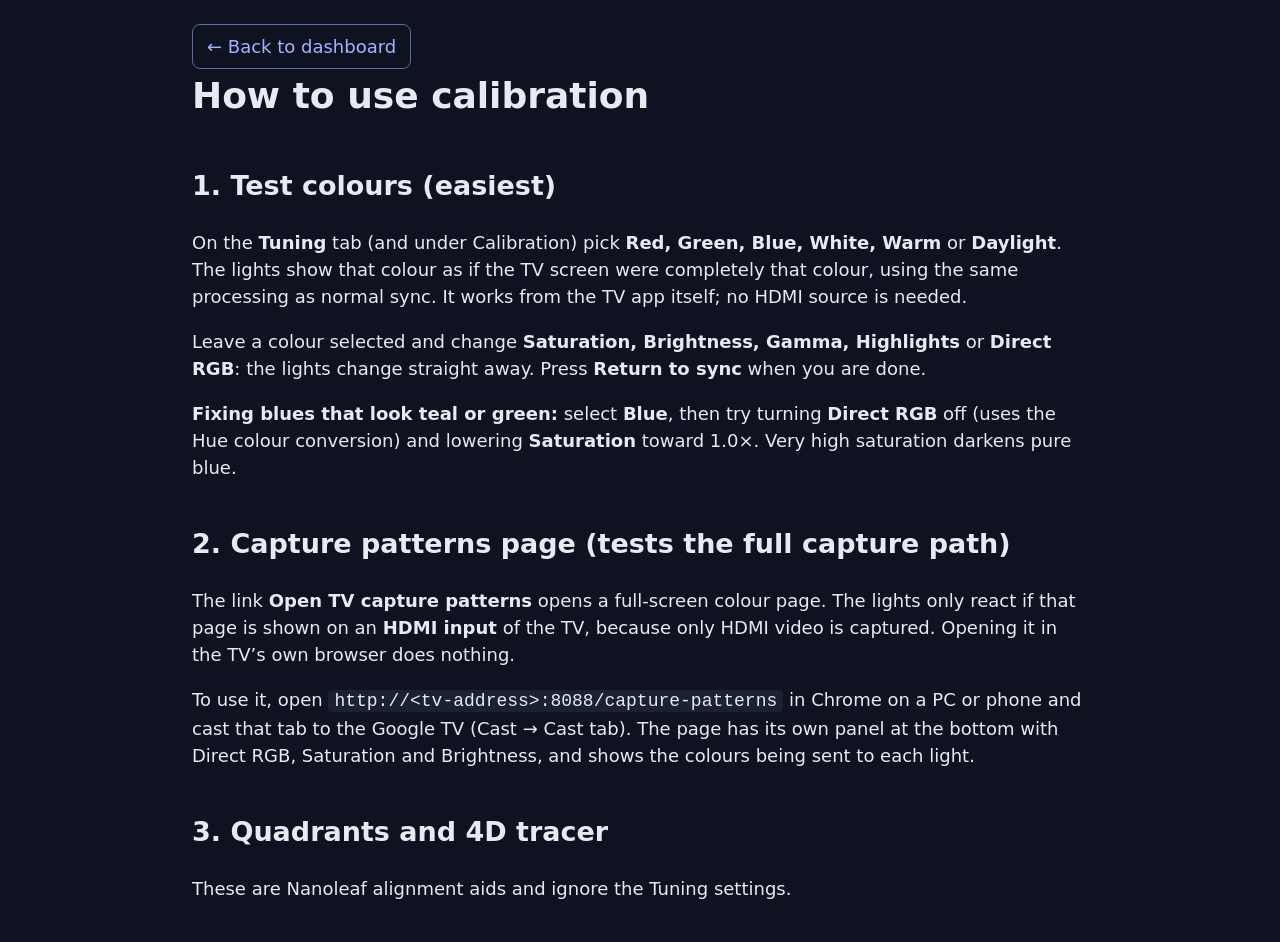
==== calibration-patterns/help.html @ ba35d357 "Test colours go through Tuning; Test colour strip on Tuning tab; calibration help page Solid calibra" ====
<!doctype html>
<html lang="en">
<head>
  <meta charset="utf-8">
  <meta name="viewport" content="width=device-width, initial-scale=1">
  <title>Calibration help</title>
  <style>
    :root { color-scheme: dark; }
    body { margin: 0; background: #0f1220; color: #e8eaf2; font: 18px/1.5 system-ui, sans-serif; }
    main { max-width: 56rem; margin: 0 auto; padding: 24px; }
    h1 { margin-top: 0; } h2 { margin-top: 1.6em; }
    a { color: #9fb4ff; } code { background: #1b2033; padding: 1px 6px; border-radius: 4px; }
    .back { display: inline-block; padding: 8px 14px; border: 1px solid #5b6aa8; border-radius: 8px; text-decoration: none; }
  </style>
</head>
<body>
<main>
  <a class="back" href="/">&larr; Back to dashboard</a>
  <h1>How to use calibration</h1>

  <h2>1. Test colours (easiest)</h2>
  <p>On the <b>Tuning</b> tab (and under Calibration) pick <b>Red, Green, Blue, White, Warm</b> or <b>Daylight</b>.
  The lights show that colour as if the TV screen were completely that colour, using the same processing as normal sync.
  It works from the TV app itself; no HDMI source is needed.</p>
  <p>Leave a colour selected and change <b>Saturation, Brightness, Gamma, Highlights</b> or <b>Direct RGB</b>: the lights change straight away.
  Press <b>Return to sync</b> when you are done.</p>
  <p><b>Fixing blues that look teal or green:</b> select <b>Blue</b>, then try turning <b>Direct RGB</b> off (uses the Hue colour conversion)
  and lowering <b>Saturation</b> toward 1.0&times;. Very high saturation darkens pure blue.</p>

  <h2>2. Capture patterns page (tests the full capture path)</h2>
  <p>The link <b>Open TV capture patterns</b> opens a full-screen colour page. The lights only react if that page is shown on an
  <b>HDMI input</b> of the TV, because only HDMI video is captured. Opening it in the TV&rsquo;s own browser does nothing.</p>
  <p>To use it, open <code>http://&lt;tv-address&gt;:8088/capture-patterns</code> in Chrome on a PC or phone and cast that tab to the Google TV
  (Cast &rarr; Cast tab). The page has its own panel at the bottom with Direct RGB, Saturation and Brightness, and shows the colours being sent
  to each light.</p>

  <h2>3. Quadrants and 4D tracer</h2>
  <p>These are Nanoleaf alignment aids and ignore the Tuning settings.</p>
</main>
</body>
</html>
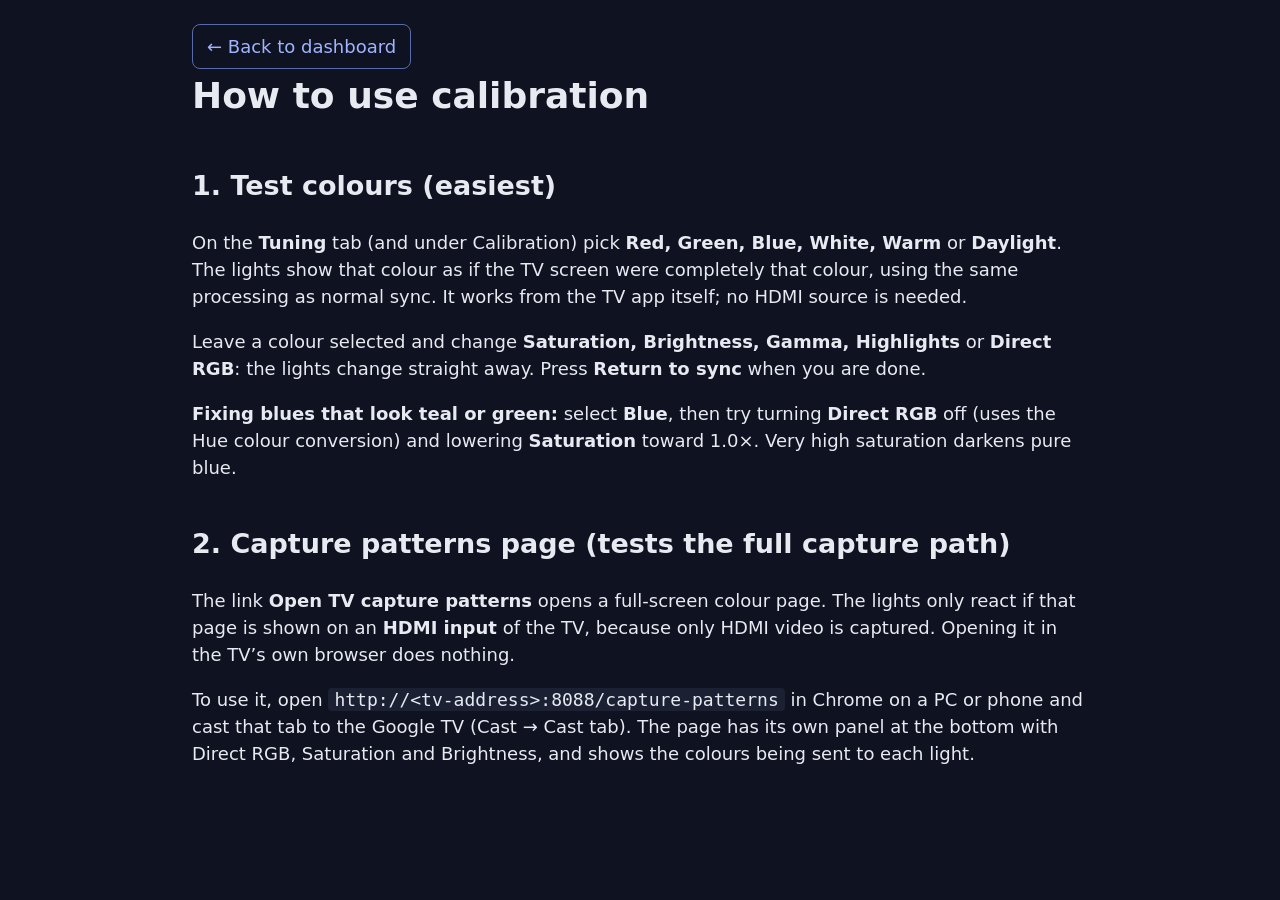
==== commit 4b4643fb: "Remove Nanoleaf 4D support Drops the nanoleaf module (~1100 lines), its CLI commands, API endpoints," ====
--- a/calibration-patterns/help.html
+++ b/calibration-patterns/help.html
@@ -34,8 +34,6 @@
   (Cast &rarr; Cast tab). The page has its own panel at the bottom with Direct RGB, Saturation and Brightness, and shows the colours being sent
   to each light.</p>
 
-  <h2>3. Quadrants and 4D tracer</h2>
-  <p>These are Nanoleaf alignment aids and ignore the Tuning settings.</p>
 </main>
 </body>
 </html>
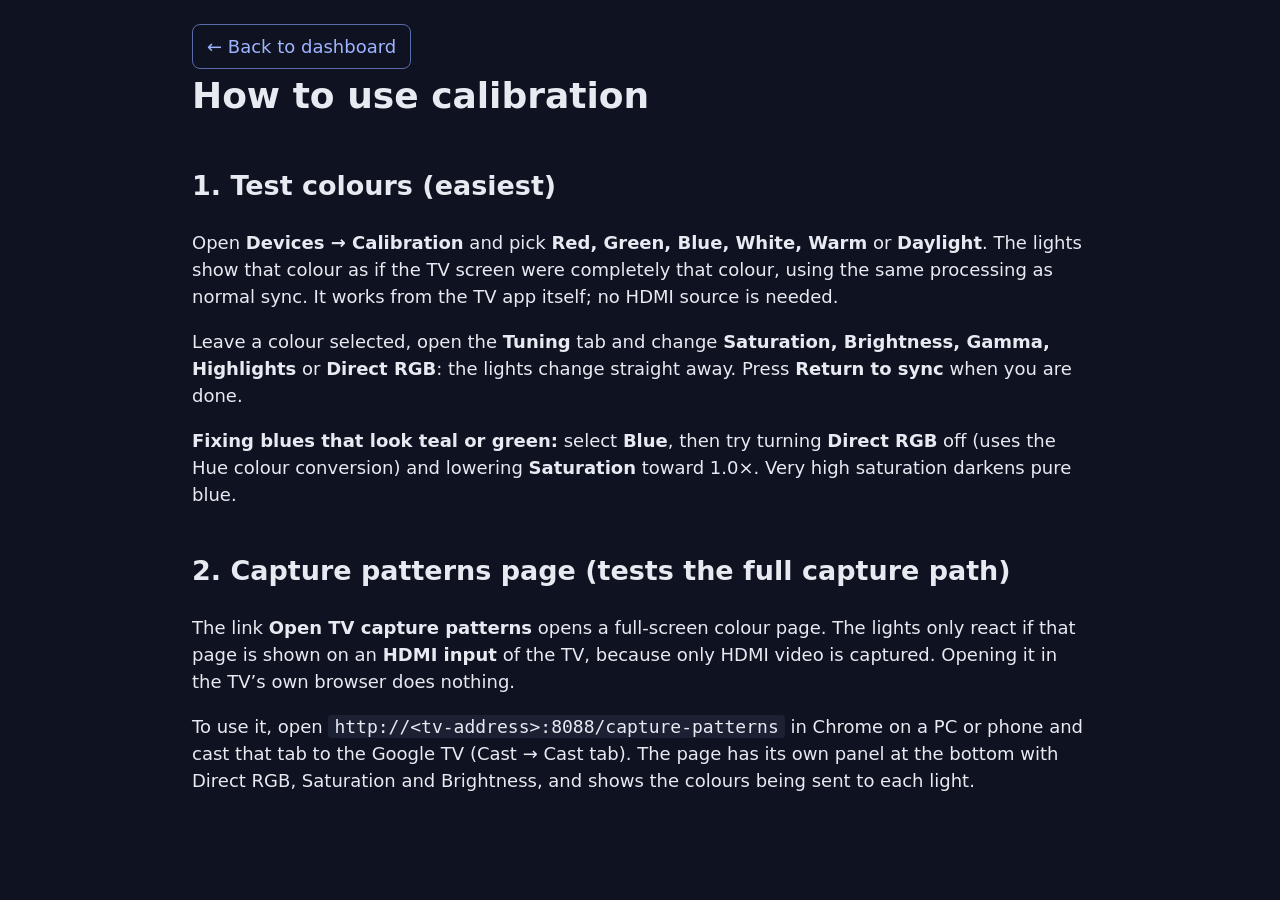
==== commit 4992abd7: "Test colours only under Devices > Calibration Co-Authored-By: Claude Sonnet 5.5 <noreply@anthropic.c" ====
--- a/calibration-patterns/help.html
+++ b/calibration-patterns/help.html
@@ -19,10 +19,10 @@
   <h1>How to use calibration</h1>
 
   <h2>1. Test colours (easiest)</h2>
-  <p>On the <b>Tuning</b> tab (and under Calibration) pick <b>Red, Green, Blue, White, Warm</b> or <b>Daylight</b>.
+  <p>Open <b>Devices &rarr; Calibration</b> and pick <b>Red, Green, Blue, White, Warm</b> or <b>Daylight</b>.
   The lights show that colour as if the TV screen were completely that colour, using the same processing as normal sync.
   It works from the TV app itself; no HDMI source is needed.</p>
-  <p>Leave a colour selected and change <b>Saturation, Brightness, Gamma, Highlights</b> or <b>Direct RGB</b>: the lights change straight away.
+  <p>Leave a colour selected, open the <b>Tuning</b> tab and change <b>Saturation, Brightness, Gamma, Highlights</b> or <b>Direct RGB</b>: the lights change straight away.
   Press <b>Return to sync</b> when you are done.</p>
   <p><b>Fixing blues that look teal or green:</b> select <b>Blue</b>, then try turning <b>Direct RGB</b> off (uses the Hue colour conversion)
   and lowering <b>Saturation</b> toward 1.0&times;. Very high saturation darkens pure blue.</p>
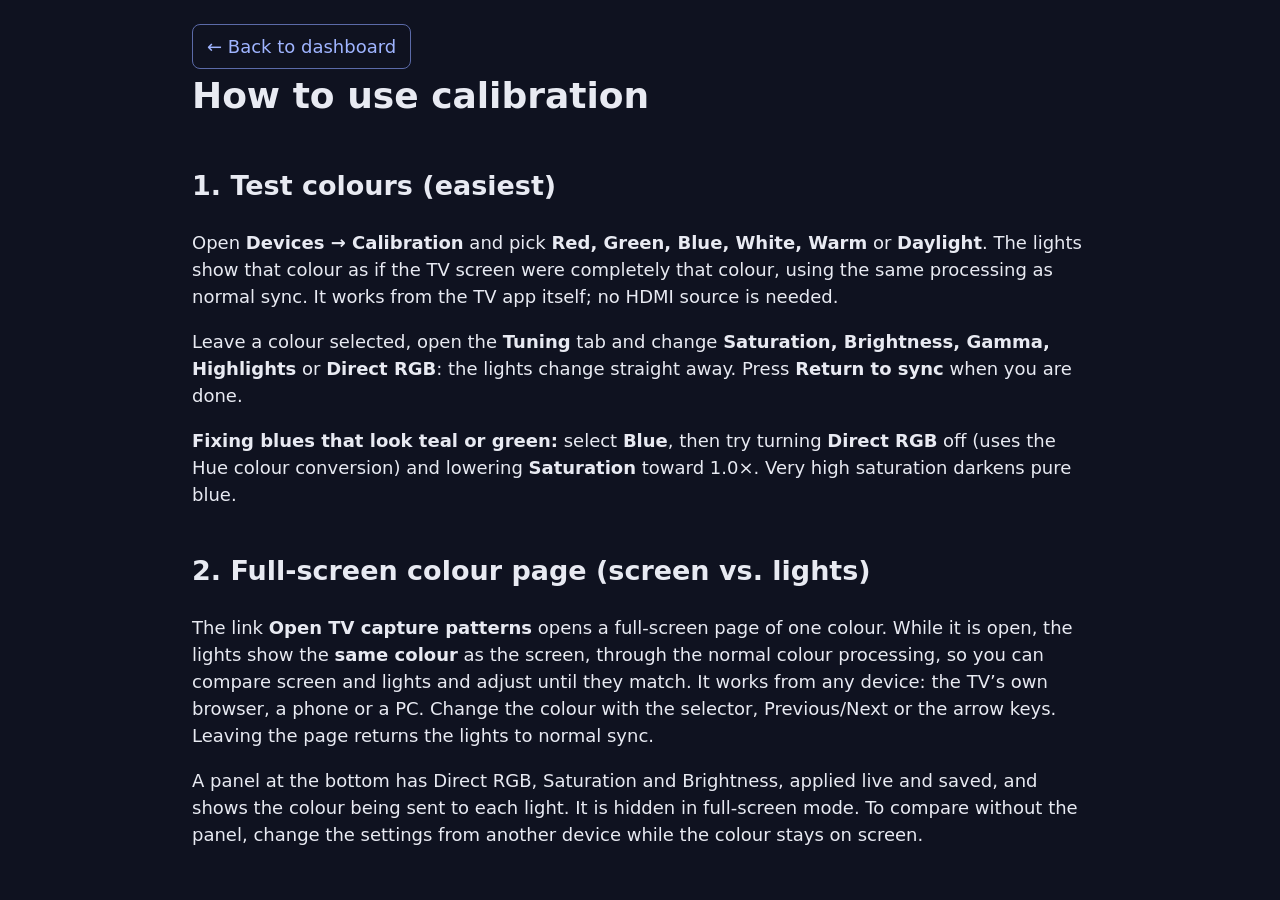
==== commit d325096f: "Colour page mirrors to the lights, fix collapsing Devices cards, reinstall launcher with new splash " ====
--- a/calibration-patterns/help.html
+++ b/calibration-patterns/help.html
@@ -27,13 +27,13 @@
   <p><b>Fixing blues that look teal or green:</b> select <b>Blue</b>, then try turning <b>Direct RGB</b> off (uses the Hue colour conversion)
   and lowering <b>Saturation</b> toward 1.0&times;. Very high saturation darkens pure blue.</p>
 
-  <h2>2. Capture patterns page (tests the full capture path)</h2>
-  <p>The link <b>Open TV capture patterns</b> opens a full-screen colour page. The lights only react if that page is shown on an
-  <b>HDMI input</b> of the TV, because only HDMI video is captured. Opening it in the TV&rsquo;s own browser does nothing.</p>
-  <p>To use it, open <code>http://&lt;tv-address&gt;:8088/capture-patterns</code> in Chrome on a PC or phone and cast that tab to the Google TV
-  (Cast &rarr; Cast tab). The page has its own panel at the bottom with Direct RGB, Saturation and Brightness, and shows the colours being sent
-  to each light.</p>
-
+  <h2>2. Full-screen colour page (screen vs. lights)</h2>
+  <p>The link <b>Open TV capture patterns</b> opens a full-screen page of one colour. While it is open, the lights show the
+  <b>same colour</b> as the screen, through the normal colour processing, so you can compare screen and lights and adjust until they match.
+  It works from any device: the TV&rsquo;s own browser, a phone or a PC. Change the colour with the selector, Previous/Next or the arrow keys.
+  Leaving the page returns the lights to normal sync.</p>
+  <p>A panel at the bottom has Direct RGB, Saturation and Brightness, applied live and saved, and shows the colour being sent to each light.
+  It is hidden in full-screen mode. To compare without the panel, change the settings from another device while the colour stays on screen.</p>
 </main>
 </body>
 </html>
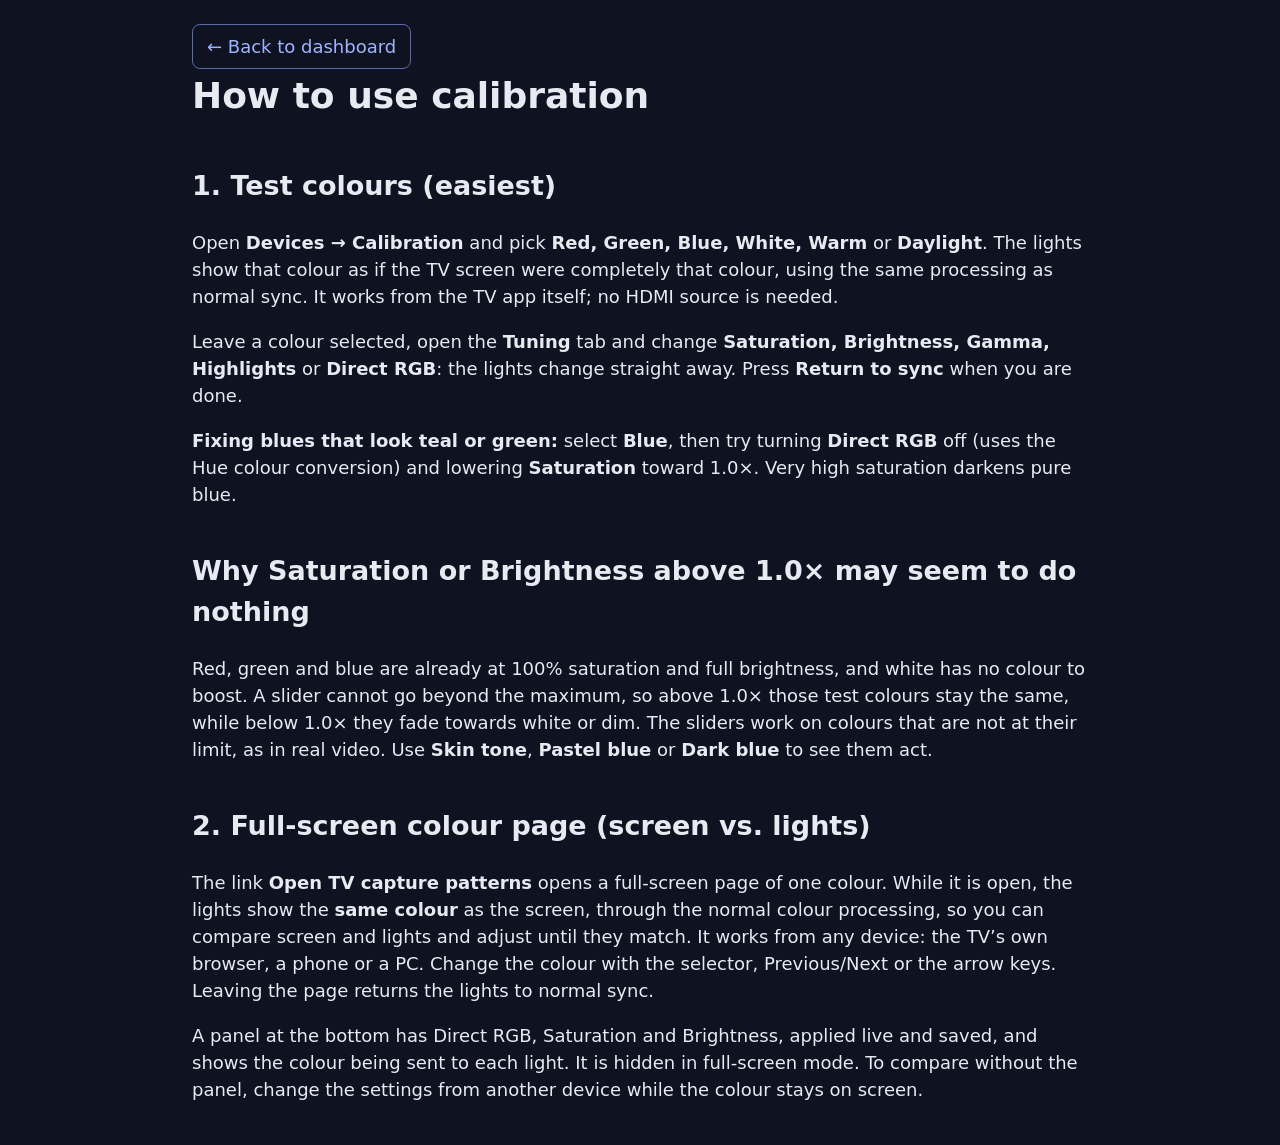
==== commit 0217fb6d: "Faster Hue resume: keep layout across resubscribe, close DTLS cleanly; mid-tone test colours The Hue" ====
--- a/calibration-patterns/help.html
+++ b/calibration-patterns/help.html
@@ -27,6 +27,11 @@
   <p><b>Fixing blues that look teal or green:</b> select <b>Blue</b>, then try turning <b>Direct RGB</b> off (uses the Hue colour conversion)
   and lowering <b>Saturation</b> toward 1.0&times;. Very high saturation darkens pure blue.</p>
 
+  <h2>Why Saturation or Brightness above 1.0&times; may seem to do nothing</h2>
+  <p>Red, green and blue are already at 100% saturation and full brightness, and white has no colour to boost. A slider cannot go beyond
+  the maximum, so above 1.0&times; those test colours stay the same, while below 1.0&times; they fade towards white or dim. The sliders work on
+  colours that are not at their limit, as in real video. Use <b>Skin tone</b>, <b>Pastel blue</b> or <b>Dark blue</b> to see them act.</p>
+
   <h2>2. Full-screen colour page (screen vs. lights)</h2>
   <p>The link <b>Open TV capture patterns</b> opens a full-screen page of one colour. While it is open, the lights show the
   <b>same colour</b> as the screen, through the normal colour processing, so you can compare screen and lights and adjust until they match.
